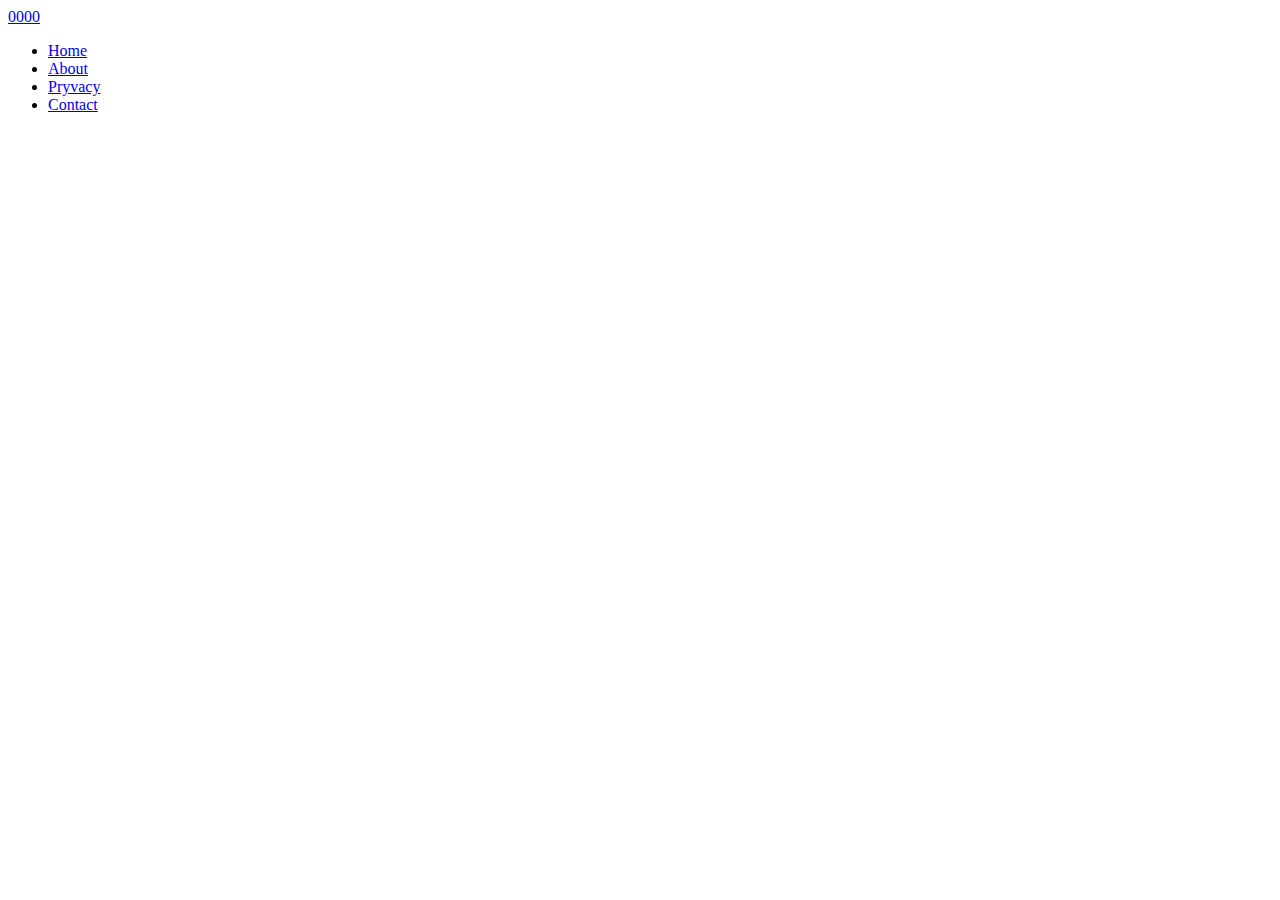
==== index.html @ d4d0a6df "Add files via upload" ====
<!doctype html>
<html lang="it">

<head> <link rel="stylesheet"  href="home.css">
     <title>0000 Home</title>
</head>

<body>
     <header>
          <a href="#" class = "logo">0000</a>
          <ul>
               <li><a href="#">Home</a></li>
               <li><a href="#">About</a></li>
               <li><a href="#">Pryvacy</a></li>
               <li><a href="#">Contact</a></li>
          </ul>
     </header>
     
</body>

</html>
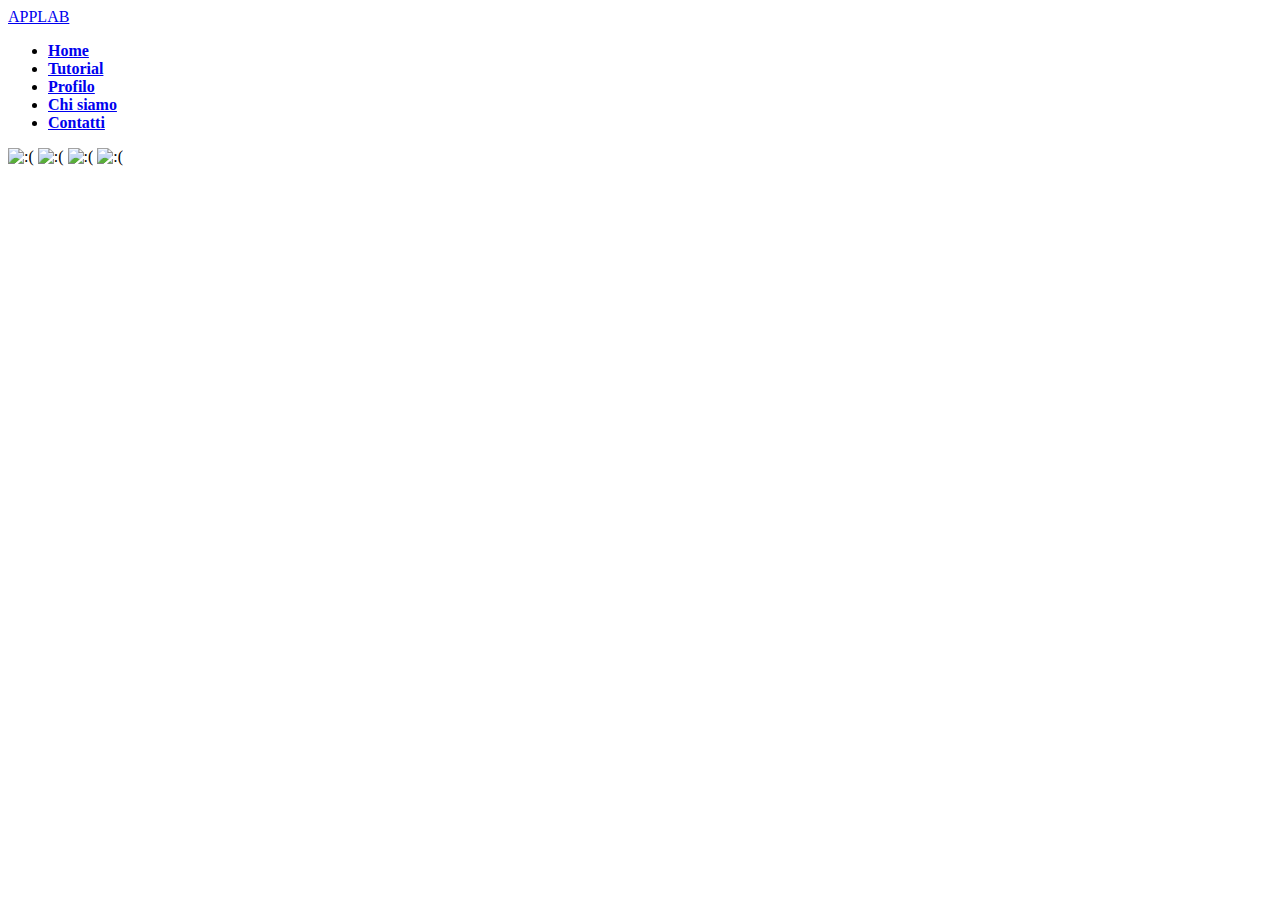
==== commit 80f06c43: "Update index.html" ====
--- a/index.html
+++ b/index.html
@@ -1,21 +1,28 @@
 <!doctype html>
 <html lang="it">
 
-<head> <link rel="stylesheet"  href="home.css">
-     <title>0000 Home</title>
+<head> <link rel="stylesheet"  href="index.css">
+     <title>Applab Home</title>
 </head>
 
 <body>
      <header>
-          <a href="#" class = "logo">0000</a>
+          <a href="#" class = "logo">APPLAB</a>
           <ul>
-               <li><a href="#">Home</a></li>
-               <li><a href="#">About</a></li>
-               <li><a href="#">Pryvacy</a></li>
-               <li><a href="#">Contact</a></li>
+               <li><a href="#" class="active"><strong>Home</strong></a></li>
+               <li><a href="#"><strong>Tutorial</strong></a></li>
+               <li><a href="#"><strong>Profilo</strong></a></li>
+               <li><a href="#"><strong>Chi siamo</strong></a></li>
+               <li><a href="#"><strong>Contatti</strong></a></li>
           </ul>
      </header>
+     <section>
+          <img src="stars.png" alt=":(" id="stars">
+          <img src="mountains_front.png" alt=":(" id="mountains_front">
+          <img src="mountains_behind.png" alt=":(" id="mountains_behind">
+          <img src="applab.png" alt=":(" id="applab">
+     </section>
      
 </body>
 
-</html>+</html>
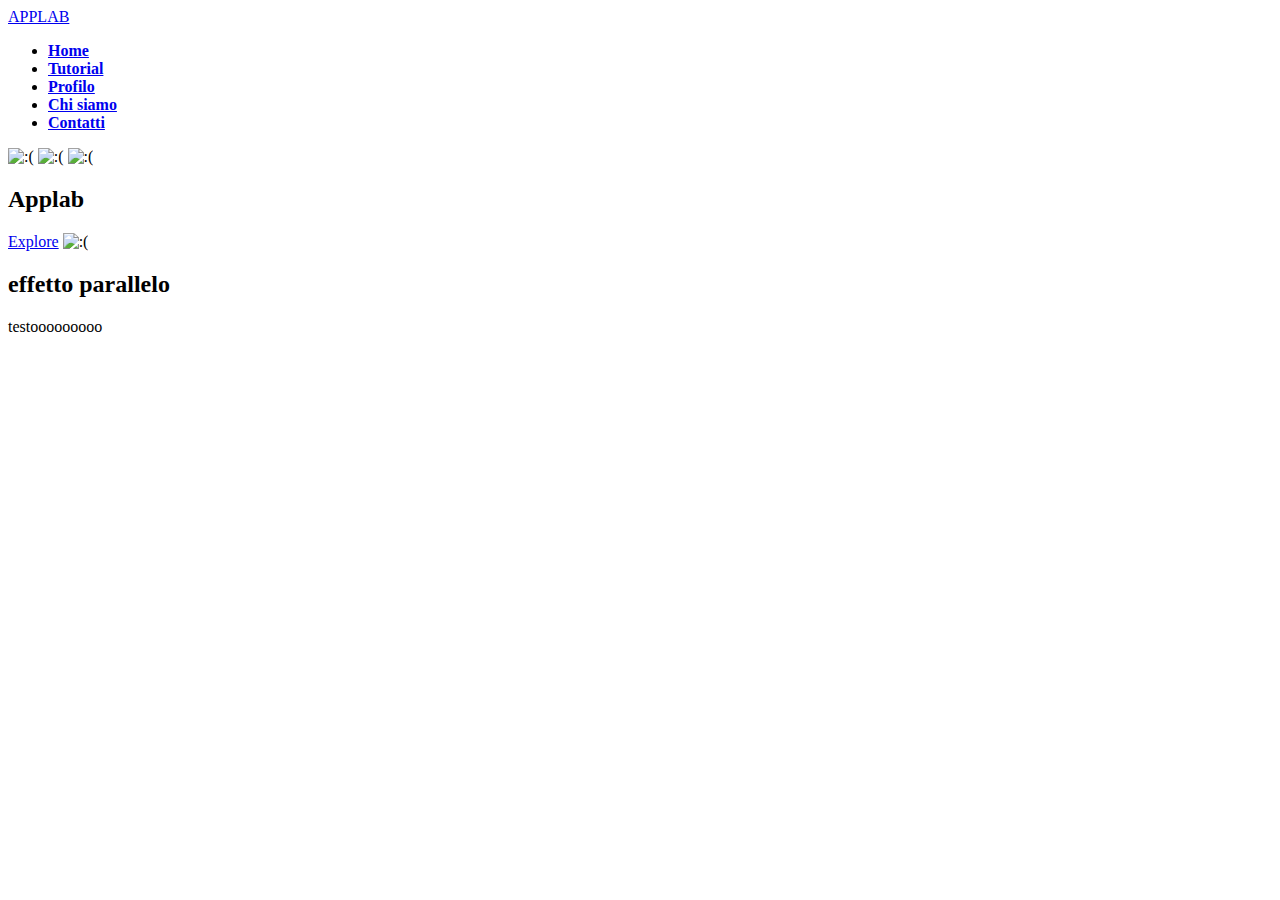
==== commit b1079802: "Update index.html" ====
--- a/index.html
+++ b/index.html
@@ -18,10 +18,30 @@
      </header>
      <section>
           <img src="stars.png" alt=":(" id="stars">
+          <img src="applab.png" alt=":(" id="applab">
+          <img src="mountains_behind.png" alt=":(" id="mountains_behind">
+          <h2 id="text">Applab</h2>
+          <a href="#sec" id="btn">Explore</a>
           <img src="mountains_front.png" alt=":(" id="mountains_front">
-          <img src="mountains_behind.png" alt=":(" id="mountains_behind">
-          <img src="applab.png" alt=":(" id="applab">
      </section>
+     <div class="sec" id="sec">
+          <h2>effetto parallelo</h2>
+          <p>testooooooooo <br><br></p>
+     </div>
+     <script>
+          let stars = document.getElementById('stars');
+          let applab = document.getElementById('applab');
+          let mountains_behind = document.getElementById('mountains_behind');
+          let text = document.getElementById('text');
+          let btn = document.getElementById('btn');
+          let mountains_front = document.getElementById('mountains_front');
+
+          window.addEventListener('scroll',function(){
+               let value = window.scrollY;
+               stars.style.left = value * 0.25 + 'px';
+               moon.style.left = value * 0.25 + 'px';
+          })
+     </script>
      
 </body>
 
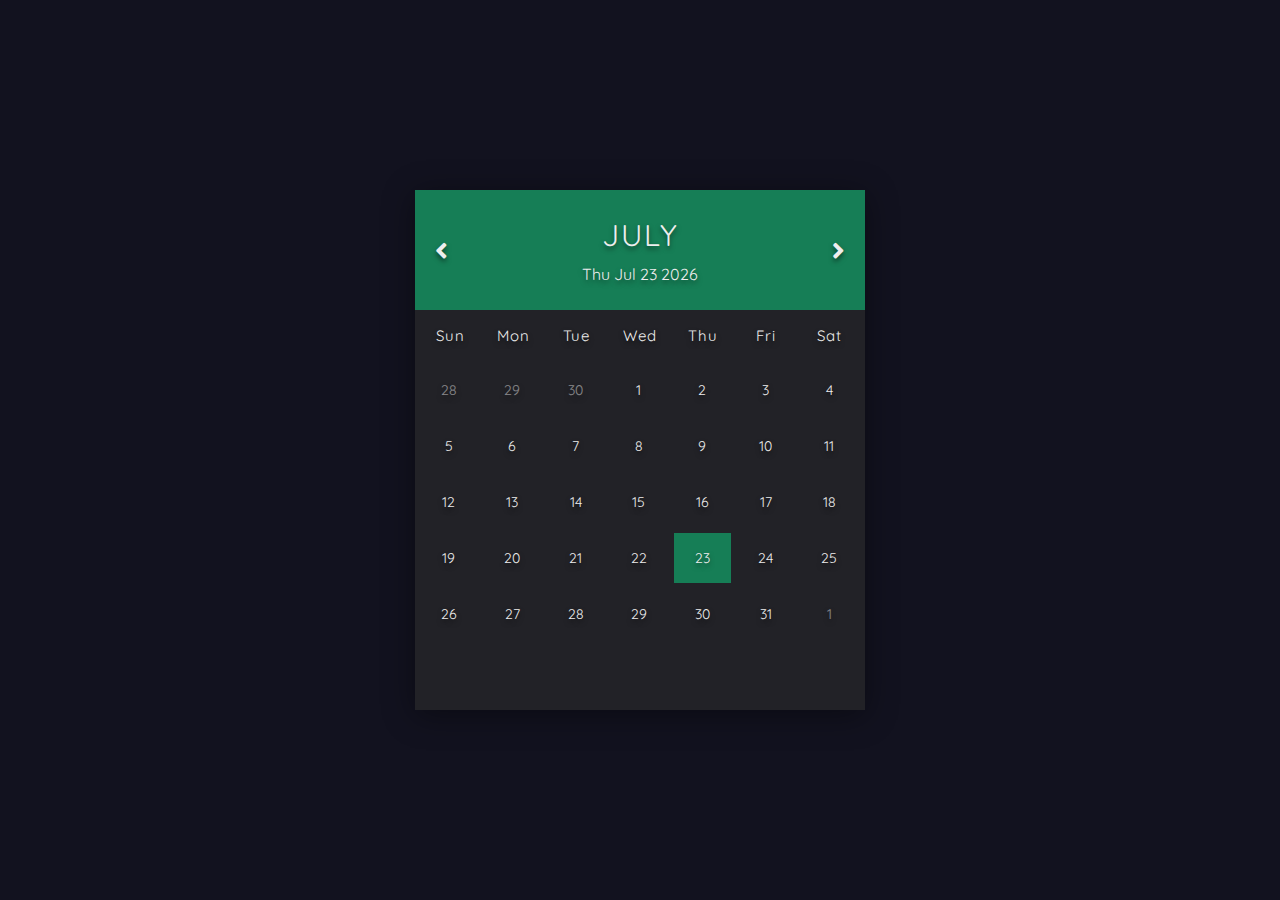
==== commit e01176ed: "Add files via upload" ====
--- a/index.html
+++ b/index.html
@@ -1,48 +1,43 @@
-<!doctype html>
-<html lang="it">
+<!DOCTYPE html>
+<html lang="en">
+  <head>
+    <meta charset="UTF-8" />
+    <meta name="viewport" content="width=device-width, initial-scale=1.0" />
+    <title>Calendar</title>
+    <link rel="stylesheet" href="style.css" />
+    <link
+      rel="stylesheet"
+      href="https://cdnjs.cloudflare.com/ajax/libs/font-awesome/5.13.0/css/all.min.css"
+    />
+    <link
+      href="https://fonts.googleapis.com/css2?family=Quicksand:wght@300;400;500;600;700&display=swap"
+      rel="stylesheet"
+    />
+  </head>
+  <body>
+    <div class="container">
+      <div class="calendar">
+        <div class="month">
+          <i class="fas fa-angle-left prev"></i>
+          <div class="date">
+            <h1></h1>
+            <p></p>
+          </div>
+          <i class="fas fa-angle-right next"></i>
+        </div>
+        <div class="weekdays">
+          <div>Sun</div>
+          <div>Mon</div>
+          <div>Tue</div>
+          <div>Wed</div>
+          <div>Thu</div>
+          <div>Fri</div>
+          <div>Sat</div>
+        </div>
+        <div class="days"></div>
+      </div>
+    </div>
 
-<head> <link rel="stylesheet"  href="index.css">
-     <title>Applab Home</title>
-</head>
-
-<body>
-     <header>
-          <a href="#" class = "logo">APPLAB</a>
-          <ul>
-               <li><a href="#" class="active"><strong>Home</strong></a></li>
-               <li><a href="#"><strong>Tutorial</strong></a></li>
-               <li><a href="#"><strong>Profilo</strong></a></li>
-               <li><a href="#"><strong>Chi siamo</strong></a></li>
-               <li><a href="#"><strong>Contatti</strong></a></li>
-          </ul>
-     </header>
-     <section>
-          <img src="stars.png" alt=":(" id="stars">
-          <img src="applab.png" alt=":(" id="applab">
-          <img src="mountains_behind.png" alt=":(" id="mountains_behind">
-          <h2 id="text">Applab</h2>
-          <a href="#sec" id="btn">Explore</a>
-          <img src="mountains_front.png" alt=":(" id="mountains_front">
-     </section>
-     <div class="sec" id="sec">
-          <h2>effetto parallelo</h2>
-          <p>testooooooooo <br><br></p>
-     </div>
-     <script>
-          let stars = document.getElementById('stars');
-          let applab = document.getElementById('applab');
-          let mountains_behind = document.getElementById('mountains_behind');
-          let text = document.getElementById('text');
-          let btn = document.getElementById('btn');
-          let mountains_front = document.getElementById('mountains_front');
-
-          window.addEventListener('scroll',function(){
-               let value = window.scrollY;
-               stars.style.left = value * 0.25 + 'px';
-               moon.style.left = value * 0.25 + 'px';
-          })
-     </script>
-     
-</body>
-
-</html>
+    <script src="script.js"></script>
+  </body>
+</html>--- a/style.css
+++ b/style.css
@@ -0,0 +1,109 @@
+* {
+    margin: 0;
+    padding: 0;
+    box-sizing: border-box;
+    font-family: "Quicksand", sans-serif;
+  }
+  
+  html {
+    font-size: 62.5%;
+  }
+  
+  .container {
+    width: 100%;
+    height: 100vh;
+    background-color: #12121f;
+    color: #eee;
+    display: flex;
+    justify-content: center;
+    align-items: center;
+  }
+  
+  .calendar {
+    width: 45rem;
+    height: 52rem;
+    background-color: #222227;
+    box-shadow: 0 0.5rem 3rem rgba(0, 0, 0, 0.4);
+  }
+  
+  .month {
+    width: 100%;
+    height: 12rem;
+    background-color: #167e56;
+    display: flex;
+    justify-content: space-between;
+    align-items: center;
+    padding: 0 2rem;
+    text-align: center;
+    text-shadow: 0 0.3rem 0.5rem rgba(0, 0, 0, 0.5);
+  }
+  
+  .month i {
+    font-size: 2.5rem;
+    cursor: pointer;
+  }
+  
+  .month h1 {
+    font-size: 3rem;
+    font-weight: 400;
+    text-transform: uppercase;
+    letter-spacing: 0.2rem;
+    margin-bottom: 1rem;
+  }
+  
+  .month p {
+    font-size: 1.6rem;
+  }
+  
+  .weekdays {
+    width: 100%;
+    height: 5rem;
+    padding: 0 0.4rem;
+    display: flex;
+    align-items: center;
+  }
+  
+  .weekdays div {
+    font-size: 1.5rem;
+    font-weight: 400;
+    letter-spacing: 0.1rem;
+    width: calc(44.2rem / 7);
+    display: flex;
+    justify-content: center;
+    align-items: center;
+    text-shadow: 0 0.3rem 0.5rem rgba(0, 0, 0, 0.5);
+  }
+  
+  .days {
+    width: 100%;
+    display: flex;
+    flex-wrap: wrap;
+    padding: 0.2rem;
+  }
+  
+  .days div {
+    font-size: 1.4rem;
+    margin: 0.3rem;
+    width: calc(40.2rem / 7);
+    height: 5rem;
+    display: flex;
+    justify-content: center;
+    align-items: center;
+    text-shadow: 0 0.3rem 0.5rem rgba(0, 0, 0, 0.5);
+    transition: background-color 0.2s;
+  }
+  
+  .days div:hover:not(.today) {
+    background-color: #262626;
+    border: 0.2rem solid #777;
+    cursor: pointer;
+  }
+  
+  .prev-date,
+  .next-date {
+    opacity: 0.5;
+  }
+  
+  .today {
+    background-color: #167e56;
+  }